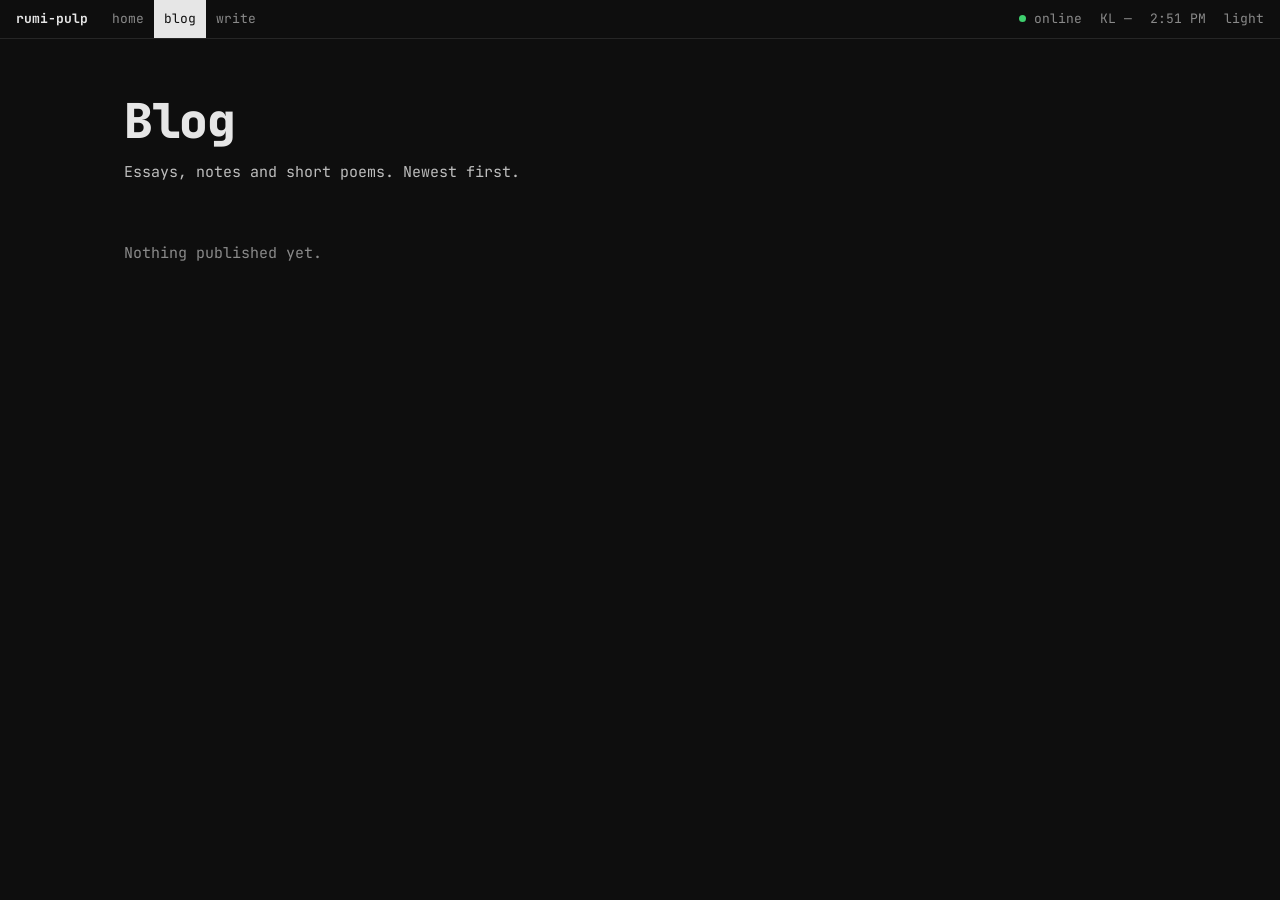
==== blog.html @ 33932978 "Redesign as a multi-page terminal-style blog with an owner-only editor Replaces the single-page bent" ====
<!doctype html>
<html lang="en" data-theme="dark">
<head>
<meta charset="utf-8" />
<meta name="viewport" content="width=device-width, initial-scale=1" />
<title>Blog — rumi-pulp</title>
<meta name="description" content="Essays, notes and short poems by Rumi, a creative writer based in Kuala Lumpur." />
<script>try{var t=localStorage.getItem("rp:theme");document.documentElement.setAttribute("data-theme",t==="light"?"light":"dark")}catch(e){}</script>
<link rel="preconnect" href="https://fonts.googleapis.com" />
<link rel="preconnect" href="https://fonts.gstatic.com" crossorigin />
<link href="https://fonts.googleapis.com/css2?family=JetBrains+Mono:ital,wght@0,400;0,500;0,700;0,800;1,400&display=swap" rel="stylesheet" />
<link rel="stylesheet" href="styles.css" />
</head>
<body data-page="blog">
  <header class="bar">
    <div class="bar-in">
      <div class="bar-l">
        <a class="brand" href="index.html">rumi-pulp</a>
        <nav class="nav" aria-label="Main">
          <a href="index.html" data-nav="home">home</a>
          <a href="blog.html" data-nav="blog">blog</a>
          <a href="write.html" data-nav="write" id="nav-write" hidden>write</a>
        </nav>
      </div>
      <div class="bar-r">
        <span class="bar-st"><span class="live-dot" aria-hidden="true"></span><span class="bar-w">online</span></span>
        <span id="bar-wx">KL …</span>
        <span id="bar-time">--:-- --</span>
        <button type="button" id="theme-btn" aria-label="Switch to light mode"></button>
      </div>
    </div>
  </header>

  <main>
    <section aria-labelledby="blog-h">
      <h1 class="page-h" id="blog-h">Blog</h1>
      <p class="page-sub">Essays, notes and short poems. Newest first.</p>
      <div class="tools" id="tools" hidden>
        <label class="search" for="search-in">
          <svg width="16" height="16" viewBox="0 0 24 24" fill="none" stroke="currentColor" stroke-width="2" stroke-linecap="round" aria-hidden="true"><circle cx="11" cy="11" r="7"/><path d="m20 20-3.5-3.5"/></svg>
          <input id="search-in" type="search" aria-label="Search posts" placeholder="Search posts" spellcheck="false" />
        </label>
        <div class="tags" id="tag-filter" role="group" aria-label="Filter by topic"></div>
      </div>
      <div class="list-wrap"><ul class="posts" id="listing"><li class="empty">Loading posts…</li></ul></div>
      <div class="count" id="listing-count" aria-live="polite"></div>
    </section>
  </main>

  <script src="site.js" defer></script>
  <script src="blog.js" defer></script>
</body>
</html>
---- styles.css ----
/* rumi-pulp — one stylesheet for every page */

:root {
  --bg: #0e0e0e;
  --ink: #e6e6e6;
  --soft: #bdbdbd;
  --dim: #8a8a8a;
  --faint: #474747;
  --rule: #262626;
  --hover: #1c1c1c;
  --live: #3ecf6e;
  --mono: "JetBrains Mono", ui-monospace, monospace;
  color-scheme: dark;
}
[data-theme="light"] {
  --bg: #f6f6f6;
  --ink: #1a1a1a;
  --soft: #444444;
  --dim: #666666;
  --faint: #b5b5b5;
  --rule: #dddddd;
  --hover: #ebebeb;
  --live: #1f9a4c;
  color-scheme: light;
}
* { box-sizing: border-box; }
[hidden] { display: none !important; }
html { background: var(--bg); }
body {
  margin: 0; background: var(--bg); color: var(--ink);
  font-family: var(--mono); font-size: 15px; line-height: 1.65;
  font-variant-ligatures: none; font-variant-numeric: tabular-nums;
  -webkit-font-smoothing: antialiased;
}
::selection { background: var(--ink); color: var(--bg); }
* { scrollbar-width: thin; scrollbar-color: var(--faint) transparent; }
::-webkit-scrollbar { width: 10px; height: 10px; }
::-webkit-scrollbar-thumb { background: var(--faint); }
a { color: var(--ink); text-decoration: underline; text-decoration-color: var(--faint); text-underline-offset: 4px; text-decoration-thickness: 1px; transition: text-decoration-color 0.15s; }
a:hover { text-decoration-color: var(--ink); }
:focus-visible { outline: 1px solid var(--ink); outline-offset: 3px; }
button { font: inherit; color: inherit; background: none; border: 0; padding: 0; cursor: pointer; }
button:disabled { cursor: default; opacity: 0.5; }
input, textarea { font: inherit; color: inherit; caret-color: var(--ink); caret-shape: block; }
.dim { color: var(--dim); }

.sr-only { position: absolute; width: 1px; height: 1px; margin: -1px; padding: 0; border: 0; overflow: hidden; clip: rect(0 0 0 0); clip-path: inset(50%); white-space: nowrap; }

/* ── status bar ── */
.bar {
  position: sticky; top: 0; z-index: 10; background: var(--bg);
  border-bottom: 1px solid var(--rule);
  font-size: 13px; line-height: 38px;
}
.bar-in { padding: 0 16px; min-height: 38px; display: flex; align-items: center; justify-content: space-between; gap: 0 16px; }
.bar-l { display: flex; align-items: center; min-width: 0; }
.brand { font-weight: 700; color: var(--ink); text-decoration: none; white-space: nowrap; margin-right: 14px; }
.nav { display: flex; }
.nav a { display: block; color: var(--dim); text-decoration: none; padding: 0 10px; }
.nav a:hover { color: var(--ink); }
.nav a[aria-current="page"], .nav a[aria-current="page"]:hover { background: var(--ink); color: var(--bg); }
.nav a:focus-visible, .brand:focus-visible { outline-offset: -3px; }
.bar-r { display: flex; align-items: center; gap: 0 18px; color: var(--dim); white-space: nowrap; }
.bar-r button { color: var(--dim); }
.bar-r button:hover { color: var(--ink); }
#theme-btn::after { content: "light"; }
[data-theme="light"] #theme-btn::after { content: "dark"; }
.bar-st .live-dot { margin-right: 8px; }

/* ── layout ── */
main { max-width: 1080px; margin: 0 auto; padding: 56px 24px 96px; }
h2.sec { font-size: 13px; font-weight: 500; color: var(--dim); margin: 0 0 16px; letter-spacing: 0.02em; }
h2.sec::before { content: "> "; color: var(--faint); }
.sec-block + .sec-block { margin-top: 56px; }

/* ── home ── */
.home { display: grid; grid-template-columns: minmax(0, 1.35fr) minmax(0, 1fr); gap: 0 56px; align-items: start; }
.home > * { container-type: inline-size; min-width: 0; }
.banner { margin: 0; font-family: var(--mono); font-weight: 700; line-height: 1.1; color: var(--ink); white-space: pre; font-size: 7px; font-size: min(18px, calc(100cqi / 36)); overflow: hidden; }
.tagline { font-size: 19px; line-height: 1.5; margin: 28px 0 0; color: var(--ink); }
.quote { margin: 28px 0 0; padding: 0; }
.quote q { font-style: italic; font-size: 17px; color: var(--soft); quotes: "\201C" "\201D"; }
.quote figcaption { color: var(--dim); font-size: 13px; margin-top: 6px; }
.quote + .sec-block { margin-top: 56px; }

/* now card */
.now { border: 1px solid var(--rule); padding: 20px 22px; }
.now-head { display: flex; justify-content: space-between; align-items: center; gap: 12px; }
.now-head h2.sec { margin: 0; }
.now-st { font-size: 13px; color: var(--dim); white-space: nowrap; }
.now-row { border-top: 1px solid var(--rule); margin-top: 16px; padding-top: 16px; }
.clock { line-height: 1; }
.clock-hm { font-size: clamp(36px, 4.5vw, 52px); font-weight: 800; letter-spacing: -0.03em; line-height: 1; font-variant-numeric: tabular-nums; }
.clock-sm { font-size: 15px; color: var(--dim); margin-left: 6px; }
.clock-sm + .clock-sm { margin-left: 8px; }
.clock-date { font-size: 13px; color: var(--dim); margin-top: 12px; line-height: 1.5; }
.wx { display: flex; align-items: center; gap: 20px; }
.wx-art { margin: 0; flex: none; min-width: 13ch; font-family: var(--mono); font-size: 12px; line-height: 1.15; color: var(--soft); white-space: pre; }
.wx-txt { min-width: 0; }
.wx-temp { font-size: 24px; font-weight: 700; line-height: 1.2; }
.wx-temp:empty { display: none; }
.wx-cond { font-size: 14px; color: var(--ink); line-height: 1.4; }
.wx-wind { font-size: 13px; color: var(--dim); line-height: 1.4; }
.music { display: flex; align-items: baseline; gap: 16px; }
.music > span { color: var(--dim); }
.music .text-btn { margin: 0; }

.posts { list-style: none; margin: 0; padding: 0; }
.posts li + li { border-top: 1px solid var(--rule); }
.posts a { display: block; padding: 18px 12px; margin: 0 -12px; text-decoration: none; transition: background 0.15s; }
.posts a:hover { background: var(--hover); }
.posts .t { font-size: 17px; font-weight: 700; line-height: 1.35; display: block; }
.posts .ex { color: var(--soft); display: block; margin-top: 4px; }
.posts .meta { color: var(--dim); font-size: 13px; display: block; margin-top: 6px; }
.posts li:first-child a { padding-top: 4px; }
.more { display: inline-block; margin-top: 16px; }

.about-short { margin: 0; max-width: 58ch; color: var(--ink); }
.about { max-width: 62ch; margin-top: 20px; }
.about p { margin: 0 0 14px; }
.about h3:first-child { margin-top: 0; }
.about h3 { font-size: 13px; font-weight: 500; color: var(--dim); margin: 32px 0 10px; }
.text-btn { color: var(--ink); text-decoration: underline; text-decoration-color: var(--faint); text-underline-offset: 4px; margin-top: 14px; }
.text-btn:hover { text-decoration-color: var(--ink); }

.kv { display: grid; grid-template-columns: 9ch minmax(0, 1fr); gap: 6px 16px; margin: 0; }
.kv dt { color: var(--dim); }
.kv dd { margin: 0; overflow-wrap: anywhere; }
.live-dot { display: inline-block; width: 7px; height: 7px; border-radius: 50%; background: var(--live); margin-right: 8px; vertical-align: 1px; }
.player { margin-top: 14px; border: 1px solid var(--rule); }
.player iframe { display: block; width: 100%; height: 152px; border: 0; }

.boot { transition: opacity 0.5s cubic-bezier(0.16, 1, 0.3, 1), transform 0.5s cubic-bezier(0.16, 1, 0.3, 1); }
.booting .boot:not(.on) { opacity: 0; transform: translateY(6px); }

/* ── blog list ── */
.page-h { font-size: clamp(32px, 5vw, 48px); font-weight: 800; letter-spacing: -0.03em; line-height: 1.1; margin: 0; }
.page-sub { color: var(--soft); margin: 12px 0 0; }
.tools { display: flex; flex-wrap: wrap; align-items: center; gap: 12px 24px; margin: 40px 0 8px; }
.search { flex: 1 1 280px; display: flex; align-items: center; gap: 10px; border: 1px solid var(--rule); padding: 8px 12px; }
.search:focus-within { border-color: var(--dim); }
.search svg { flex: none; color: var(--dim); }
.search input { flex: 1; min-width: 0; border: 0; outline: 0; background: transparent; padding: 0; }
.search input::placeholder { color: var(--dim); }
.tags { display: flex; flex-wrap: wrap; gap: 6px; }
.tags button { color: var(--dim); padding: 4px 10px; border: 1px solid var(--rule); }
.tags button:hover { color: var(--ink); border-color: var(--faint); }
.tags button[aria-pressed="true"] { color: var(--bg); background: var(--ink); border-color: var(--ink); }
.list-wrap { margin-top: 24px; }
.list-wrap .posts a { display: grid; grid-template-columns: 14ch minmax(0, 1fr); gap: 0 24px; align-items: baseline; }
.list-wrap .posts .date { color: var(--dim); font-size: 13px; }
.list-wrap .posts li:first-child a { padding-top: 18px; }
.empty { color: var(--dim); padding: 32px 0; }
.home .empty { padding: 4px 0 0; }
.count { color: var(--dim); font-size: 13px; margin-top: 16px; }

/* ── reader ── */
.back { color: var(--dim); text-decoration: none; font-size: 14px; }
.back:hover { color: var(--ink); }
.article { max-width: 66ch; margin: 0 auto; }
.article .meta { color: var(--dim); font-size: 13px; margin-top: 48px; }
.article h1 { font-size: clamp(32px, 5.4vw, 52px); line-height: 1.1; font-weight: 800; letter-spacing: -0.03em; margin: 12px 0 40px; text-wrap: balance; overflow-wrap: anywhere; }
.article .meta, .post-foot .pt { overflow-wrap: anywhere; }
.prose { font-size: 17px; line-height: 1.8; overflow-wrap: anywhere; }
.posts .t, .posts .ex, .pv h1, .page-h { overflow-wrap: anywhere; }
.prose p { margin: 0 0 1.3em; }
.prose h2 { font-size: 20px; font-weight: 700; margin: 2.2em 0 0.7em; }
.prose blockquote { margin: 1.8em 0; padding: 0 0 0 20px; border-left: 1px solid var(--faint); color: var(--soft); font-style: italic; }
.prose strong { font-weight: 700; }
.prose code { background: var(--hover); padding: 1px 5px; font-size: 0.92em; }
.post-foot { max-width: 66ch; margin: 64px auto 0; padding-top: 24px; border-top: 1px solid var(--rule); display: grid; grid-template-columns: 1fr 1fr; gap: 16px; }
.post-foot a { text-decoration: none; display: block; }
.post-foot a:hover .pt { text-decoration: underline; text-underline-offset: 4px; }
.post-foot .lbl { color: var(--dim); font-size: 13px; display: block; }
.post-foot .pt { font-weight: 700; }
.post-foot .next { text-align: right; grid-column: 2; }

/* ── editor ── */
.ed-head { display: flex; justify-content: space-between; align-items: baseline; gap: 16px; flex-wrap: wrap; margin-bottom: 24px; }
.ed-head h1 { font-size: 24px; font-weight: 800; letter-spacing: -0.02em; margin: 0; }
.ed-state { color: var(--dim); font-size: 13px; }
.ed-note { color: var(--dim); font-size: 13px; margin: -12px 0 24px; }
.gate { max-width: 62ch; }
.gate h1 { font-size: 24px; font-weight: 800; letter-spacing: -0.02em; margin: 0 0 12px; }
.gate p { margin: 0 0 12px; }
.ed { border: 1px solid var(--rule); }
.ed-body { display: grid; grid-template-columns: minmax(0, 1fr) minmax(0, 1fr); min-height: 560px; }
.ed-pane { padding: 28px; min-width: 0; display: flex; flex-direction: column; }
.ed-pane + .ed-pane { border-left: 1px solid var(--rule); background: color-mix(in srgb, var(--hover) 45%, transparent); }
.ttl { font-size: 28px; font-weight: 800; letter-spacing: -0.02em; line-height: 1.2; border: 0; outline: 0; background: transparent; padding: 0; width: 100%; }
.ttl::placeholder, .ed textarea::placeholder, .tag-in::placeholder { color: var(--dim); }
.tag-row { display: flex; gap: 10px; align-items: baseline; margin: 12px 0 0; font-size: 13px; }
.tag-row + .tag-row { margin-top: 8px; }
.tag-row:last-of-type { margin-bottom: 20px; padding-bottom: 16px; border-bottom: 1px solid var(--rule); }
.tag-row label { color: var(--dim); min-width: 8ch; }
.tag-in { flex: 1; min-width: 0; border: 0; outline: 0; background: transparent; padding: 0; }
.ed textarea { flex: 1; min-height: 360px; width: 100%; resize: none; border: 0; outline: 0; background: transparent; padding: 0; font-size: 16px; line-height: 1.8; }
.pv-label { color: var(--dim); font-size: 13px; margin-bottom: 16px; }
.pv h1 { font-size: 28px; line-height: 1.15; font-weight: 800; letter-spacing: -0.02em; margin: 0 0 24px; }
.pv .prose { font-size: 16px; }
.placeholder { color: var(--dim); }
.ed-foot { display: flex; justify-content: space-between; align-items: center; gap: 12px 24px; flex-wrap: wrap; border-top: 1px solid var(--rule); padding: 12px 16px; }
.ed-count { color: var(--dim); font-size: 13px; }
.ed-actions { display: flex; gap: 8px; flex-wrap: wrap; }
.btn { padding: 8px 14px; border: 1px solid var(--rule); color: var(--ink); }
.btn:hover:not(:disabled) { border-color: var(--faint); background: var(--hover); }
.btn.primary { background: var(--ink); color: var(--bg); border-color: var(--ink); font-weight: 700; }
.btn.primary:hover:not(:disabled) { opacity: 0.88; background: var(--ink); }
.btn .k { color: var(--dim); font-size: 12px; margin-left: 6px; }
.btn.primary .k { color: inherit; opacity: 0.6; }
.btn.preview-btn { display: none; }
.ed-msg { padding: 12px 16px; border-top: 1px solid var(--rule); font-size: 13px; }
.ed-msg:empty { display: none; }
.ed-msg .ok { color: var(--live); }
.ed-msg .btn { margin-top: 10px; }
.ed-msg a { margin-left: 4px; }
.drafts { margin-top: 56px; }
.draft-row { display: flex; align-items: baseline; gap: 16px; padding: 12px 0; border-top: 1px solid var(--rule); }
.draft-row .t { font-weight: 700; text-align: left; flex: 1; min-width: 0; overflow-wrap: anywhere; }
.draft-row .t:hover { text-decoration: underline; text-underline-offset: 4px; }
.draft-row .del { color: var(--dim); font-size: 13px; }
.draft-row .del:hover { color: var(--ink); }

@media (max-width: 899px) {
  .home { grid-template-columns: minmax(0, 1fr); gap: 56px 0; }
  .ed-body { grid-template-columns: minmax(0, 1fr); }
  .ed-pane + .ed-pane { border-left: 0; border-top: 1px solid var(--rule); }
  .ed[data-mode="edit"] .pv-pane, .ed[data-mode="preview"] .edit-pane { display: none; }
  .btn.preview-btn { display: inline-block; }
}
@media (max-width: 640px) {
  body { font-size: 14px; }
  .bar { font-size: 12px; line-height: 34px; }
  .bar-in { flex-wrap: wrap; }
  .bar-l, .bar-r { width: 100%; }
  .bar-r { justify-content: space-between; }
  .bar-w { display: none; }
  .bar-st .live-dot { margin-right: 0; }
  .ed-body { min-height: 0; }
  .ed textarea { min-height: 280px; }
  main { padding: 40px 16px 72px; }
  .tagline { font-size: 17px; }
  .list-wrap .posts a { grid-template-columns: minmax(0, 1fr); }
  .list-wrap .posts .date { order: 2; margin-top: 6px; }
  .prose { font-size: 16px; }
  .ed-pane { padding: 20px 16px; }
  .post-foot { grid-template-columns: 1fr; }
  .post-foot .next { grid-column: 1; text-align: left; }
}
@media (prefers-reduced-motion: reduce) {
  .boot { transition: none; }
}
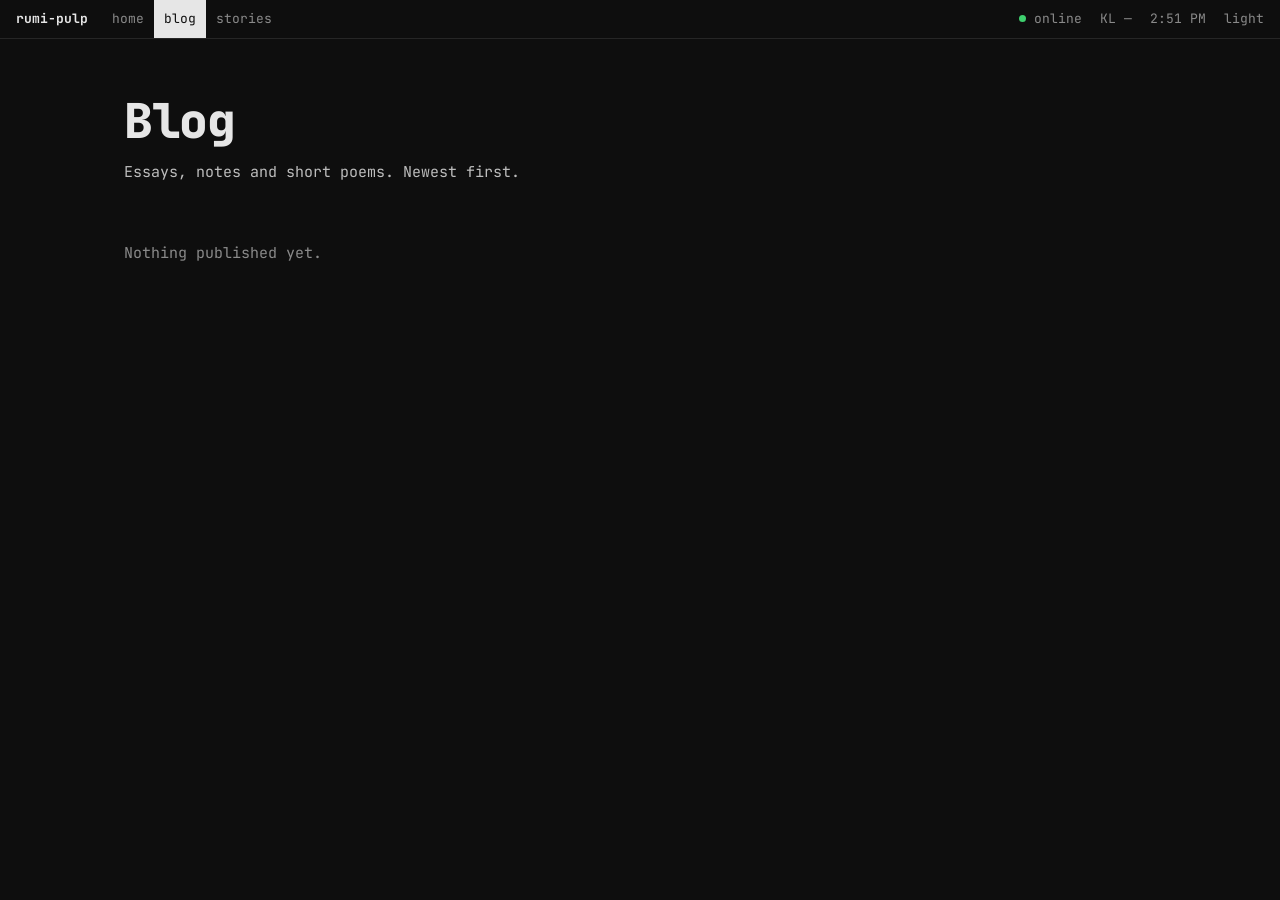
==== commit e3950226: "Add Medium-style writing: stories dashboard, editor, publish settings Gives Rumi a Medium-like workf" ====
--- a/blog.html
+++ b/blog.html
@@ -10,6 +10,7 @@
 <link rel="preconnect" href="https://fonts.gstatic.com" crossorigin />
 <link href="https://fonts.googleapis.com/css2?family=JetBrains+Mono:ital,wght@0,400;0,500;0,700;0,800;1,400&display=swap" rel="stylesheet" />
 <link rel="stylesheet" href="styles.css" />
+<link rel="alternate" type="application/rss+xml" title="rumi-pulp" href="feed.xml" />
 </head>
 <body data-page="blog">
   <header class="bar">
@@ -19,7 +20,7 @@
         <nav class="nav" aria-label="Main">
           <a href="index.html" data-nav="home">home</a>
           <a href="blog.html" data-nav="blog">blog</a>
-          <a href="write.html" data-nav="write" id="nav-write" hidden>write</a>
+          <a href="stories.html" data-nav="stories" id="nav-stories" hidden>stories</a>
         </nav>
       </div>
       <div class="bar-r">
--- a/styles.css
+++ b/styles.css
@@ -101,9 +101,6 @@
 .wx-temp:empty { display: none; }
 .wx-cond { font-size: 14px; color: var(--ink); line-height: 1.4; }
 .wx-wind { font-size: 13px; color: var(--dim); line-height: 1.4; }
-.music { display: flex; align-items: baseline; gap: 16px; }
-.music > span { color: var(--dim); }
-.music .text-btn { margin: 0; }
 
 .posts { list-style: none; margin: 0; padding: 0; }
 .posts li + li { border-top: 1px solid var(--rule); }
@@ -127,8 +124,6 @@
 .kv dt { color: var(--dim); }
 .kv dd { margin: 0; overflow-wrap: anywhere; }
 .live-dot { display: inline-block; width: 7px; height: 7px; border-radius: 50%; background: var(--live); margin-right: 8px; vertical-align: 1px; }
-.player { margin-top: 14px; border: 1px solid var(--rule); }
-.player iframe { display: block; width: 100%; height: 152px; border: 0; }
 
 .boot { transition: opacity 0.5s cubic-bezier(0.16, 1, 0.3, 1), transform 0.5s cubic-bezier(0.16, 1, 0.3, 1); }
 .booting .boot:not(.on) { opacity: 0; transform: translateY(6px); }
@@ -175,58 +170,9 @@
 .post-foot .pt { font-weight: 700; }
 .post-foot .next { text-align: right; grid-column: 2; }
 
-/* ── editor ── */
-.ed-head { display: flex; justify-content: space-between; align-items: baseline; gap: 16px; flex-wrap: wrap; margin-bottom: 24px; }
-.ed-head h1 { font-size: 24px; font-weight: 800; letter-spacing: -0.02em; margin: 0; }
-.ed-state { color: var(--dim); font-size: 13px; }
-.ed-note { color: var(--dim); font-size: 13px; margin: -12px 0 24px; }
-.gate { max-width: 62ch; }
-.gate h1 { font-size: 24px; font-weight: 800; letter-spacing: -0.02em; margin: 0 0 12px; }
-.gate p { margin: 0 0 12px; }
-.ed { border: 1px solid var(--rule); }
-.ed-body { display: grid; grid-template-columns: minmax(0, 1fr) minmax(0, 1fr); min-height: 560px; }
-.ed-pane { padding: 28px; min-width: 0; display: flex; flex-direction: column; }
-.ed-pane + .ed-pane { border-left: 1px solid var(--rule); background: color-mix(in srgb, var(--hover) 45%, transparent); }
-.ttl { font-size: 28px; font-weight: 800; letter-spacing: -0.02em; line-height: 1.2; border: 0; outline: 0; background: transparent; padding: 0; width: 100%; }
-.ttl::placeholder, .ed textarea::placeholder, .tag-in::placeholder { color: var(--dim); }
-.tag-row { display: flex; gap: 10px; align-items: baseline; margin: 12px 0 0; font-size: 13px; }
-.tag-row + .tag-row { margin-top: 8px; }
-.tag-row:last-of-type { margin-bottom: 20px; padding-bottom: 16px; border-bottom: 1px solid var(--rule); }
-.tag-row label { color: var(--dim); min-width: 8ch; }
-.tag-in { flex: 1; min-width: 0; border: 0; outline: 0; background: transparent; padding: 0; }
-.ed textarea { flex: 1; min-height: 360px; width: 100%; resize: none; border: 0; outline: 0; background: transparent; padding: 0; font-size: 16px; line-height: 1.8; }
-.pv-label { color: var(--dim); font-size: 13px; margin-bottom: 16px; }
-.pv h1 { font-size: 28px; line-height: 1.15; font-weight: 800; letter-spacing: -0.02em; margin: 0 0 24px; }
-.pv .prose { font-size: 16px; }
-.placeholder { color: var(--dim); }
-.ed-foot { display: flex; justify-content: space-between; align-items: center; gap: 12px 24px; flex-wrap: wrap; border-top: 1px solid var(--rule); padding: 12px 16px; }
-.ed-count { color: var(--dim); font-size: 13px; }
-.ed-actions { display: flex; gap: 8px; flex-wrap: wrap; }
-.btn { padding: 8px 14px; border: 1px solid var(--rule); color: var(--ink); }
-.btn:hover:not(:disabled) { border-color: var(--faint); background: var(--hover); }
-.btn.primary { background: var(--ink); color: var(--bg); border-color: var(--ink); font-weight: 700; }
-.btn.primary:hover:not(:disabled) { opacity: 0.88; background: var(--ink); }
-.btn .k { color: var(--dim); font-size: 12px; margin-left: 6px; }
-.btn.primary .k { color: inherit; opacity: 0.6; }
-.btn.preview-btn { display: none; }
-.ed-msg { padding: 12px 16px; border-top: 1px solid var(--rule); font-size: 13px; }
-.ed-msg:empty { display: none; }
-.ed-msg .ok { color: var(--live); }
-.ed-msg .btn { margin-top: 10px; }
-.ed-msg a { margin-left: 4px; }
-.drafts { margin-top: 56px; }
-.draft-row { display: flex; align-items: baseline; gap: 16px; padding: 12px 0; border-top: 1px solid var(--rule); }
-.draft-row .t { font-weight: 700; text-align: left; flex: 1; min-width: 0; overflow-wrap: anywhere; }
-.draft-row .t:hover { text-decoration: underline; text-underline-offset: 4px; }
-.draft-row .del { color: var(--dim); font-size: 13px; }
-.draft-row .del:hover { color: var(--ink); }
 
 @media (max-width: 899px) {
   .home { grid-template-columns: minmax(0, 1fr); gap: 56px 0; }
-  .ed-body { grid-template-columns: minmax(0, 1fr); }
-  .ed-pane + .ed-pane { border-left: 0; border-top: 1px solid var(--rule); }
-  .ed[data-mode="edit"] .pv-pane, .ed[data-mode="preview"] .edit-pane { display: none; }
-  .btn.preview-btn { display: inline-block; }
 }
 @media (max-width: 640px) {
   body { font-size: 14px; }
@@ -236,17 +182,253 @@
   .bar-r { justify-content: space-between; }
   .bar-w { display: none; }
   .bar-st .live-dot { margin-right: 0; }
-  .ed-body { min-height: 0; }
-  .ed textarea { min-height: 280px; }
   main { padding: 40px 16px 72px; }
   .tagline { font-size: 17px; }
   .list-wrap .posts a { grid-template-columns: minmax(0, 1fr); }
   .list-wrap .posts .date { order: 2; margin-top: 6px; }
   .prose { font-size: 16px; }
-  .ed-pane { padding: 20px 16px; }
   .post-foot { grid-template-columns: 1fr; }
   .post-foot .next { grid-column: 1; text-align: left; }
 }
 @media (prefers-reduced-motion: reduce) {
   .boot { transition: none; }
 }
+
+/* ── shared bits for the owner pages and the reader ── */
+main { overflow-x: clip; }
+.gate { max-width: 62ch; }
+.gate h1 { font-size: 24px; font-weight: 800; letter-spacing: -0.02em; margin: 0 0 12px; }
+.gate p { margin: 0 0 12px; }
+.btn { padding: 8px 14px; border: 1px solid var(--rule); color: var(--ink); }
+.btn:hover:not(:disabled) { border-color: var(--faint); background: var(--hover); }
+.btn.primary { background: var(--ink); color: var(--bg); border-color: var(--ink); font-weight: 700; }
+.btn.primary:hover:not(:disabled) { opacity: 0.88; background: var(--ink); }
+.btn.small { padding: 4px 10px; font-size: 13px; }
+.btn.small[aria-pressed="true"] { background: var(--ink); color: var(--bg); border-color: var(--ink); }
+.btn.small[aria-expanded="true"] { border-color: var(--ink); }
+.btn[disabled] { opacity: 0.5; cursor: not-allowed; }
+.msg { color: var(--dim); font-size: 13px; min-height: 1.65em; margin: 12px 0 0; }
+.msg:empty { min-height: 0; }
+.msg .ok { color: var(--soft); }
+.msg .btn { margin-top: 10px; display: inline-block; }
+.msg a { margin-left: 4px; }
+.view-h { display: flex; justify-content: space-between; align-items: baseline; gap: 12px 24px; flex-wrap: wrap; }
+.view-h h1 { margin: 0; }
+.field { width: 100%; border: 1px solid var(--rule); background: transparent; padding: 8px 12px; outline: 0; min-width: 0; }
+.field:focus { border-color: var(--dim); }
+.field::placeholder { color: var(--dim); }
+
+/* ── stories ── */
+.stats { display: grid; grid-template-columns: repeat(4, minmax(0, 1fr)); gap: 1px; background: var(--rule); border: 1px solid var(--rule); margin-top: 32px; }
+.stat { background: var(--bg); padding: 16px 18px; min-width: 0; }
+.stat .k { color: var(--dim); font-size: 13px; }
+.stat .v { font-size: 28px; font-weight: 800; letter-spacing: -0.02em; line-height: 1.2; margin-top: 4px; }
+.stat .v.sm { font-size: 15px; font-weight: 700; letter-spacing: 0; line-height: 1.5; padding: 6px 0; overflow-wrap: anywhere; }
+.st-tabs { display: flex; flex-wrap: wrap; gap: 6px; margin: 40px 0 8px; }
+.st-tabs button { color: var(--dim); padding: 4px 10px; border: 1px solid var(--rule); }
+.st-tabs button:hover { color: var(--ink); border-color: var(--faint); }
+.st-tabs button[aria-selected="true"] { color: var(--bg); background: var(--ink); border-color: var(--ink); }
+.st-list { list-style: none; margin: 0; padding: 0; }
+.st-row { display: flex; gap: 16px; align-items: flex-start; padding: 18px 0; border-top: 1px solid var(--rule); }
+.st-main { flex: 1; min-width: 0; }
+.st-main .t { font-size: 17px; font-weight: 700; line-height: 1.35; text-align: left; overflow-wrap: anywhere; }
+.st-main .t:hover { text-decoration: underline; text-underline-offset: 4px; }
+.st-main .sub { color: var(--soft); margin-top: 2px; overflow-wrap: anywhere; }
+.st-main .meta { color: var(--dim); font-size: 13px; margin-top: 6px; overflow-wrap: anywhere; }
+.st-main .live { font-size: 13px; margin-top: 6px; }
+.st-act { position: relative; flex: none; }
+.menu { position: absolute; right: 0; top: calc(100% + 4px); z-index: 6; min-width: 190px; background: var(--bg); border: 1px solid var(--faint); padding: 4px 0; }
+.menu a, .menu button { display: block; width: 100%; text-align: left; padding: 6px 14px; color: var(--ink); text-decoration: none; }
+.menu a:hover, .menu a:focus-visible, .menu button:hover, .menu button:focus-visible { background: var(--hover); }
+.menu .danger { color: var(--dim); }
+.st-empty { color: var(--dim); padding: 32px 0; border-top: 1px solid var(--rule); }
+.st-when { margin-top: 10px; display: flex; flex-wrap: wrap; gap: 8px; align-items: center; }
+.st-when .field { width: auto; flex: 1 1 130px; max-width: 200px; color-scheme: inherit; }
+.st-list[inert] { opacity: 0.6; }
+
+/* ── editor ── */
+.wr-col { position: relative; max-width: 66ch; margin: 0 auto; }
+.wr-top { display: flex; justify-content: space-between; align-items: center; gap: 10px 20px; flex-wrap: wrap; margin: 0 0 12px; font-size: 13px; color: var(--dim); }
+.wr-tools, .wr-meta { display: flex; align-items: center; gap: 8px 10px; flex-wrap: wrap; }
+.wr-meta { gap: 8px 16px; }
+.wr-status { display: flex; flex-wrap: wrap; align-items: center; gap: 4px 16px; margin: 0 0 28px; font-size: 13px; color: var(--dim); }
+.goal-form { display: inline-flex; align-items: center; gap: 6px; }
+.goal-form .field { width: 9ch; padding: 4px 8px; }
+.wr-panel { border: 1px solid var(--rule); padding: 16px 18px; margin: 0 0 28px; }
+.panel-top { display: flex; justify-content: space-between; align-items: baseline; gap: 12px; margin-bottom: 12px; }
+.panel-top h2.sec { margin: 0; }
+.hist { list-style: none; margin: 14px 0 0; padding: 0; font-size: 13px; }
+.hist li { display: flex; justify-content: space-between; align-items: baseline; gap: 12px; padding: 8px 0; border-top: 1px solid var(--rule); }
+.wr-title, .wr-sub { display: block; width: 100%; border: 0; outline: 0; background: transparent; padding: 0; resize: none; overflow: hidden; overflow-wrap: anywhere; }
+.wr-title { font-size: clamp(32px, 5.4vw, 52px); line-height: 1.1; font-weight: 800; letter-spacing: -0.03em; }
+.wr-sub { font-size: clamp(18px, 2.6vw, 22px); line-height: 1.5; color: var(--soft); margin-top: 16px; }
+.wr-title::placeholder, .wr-sub::placeholder { color: var(--dim); }
+.wr-wrap { position: relative; margin-top: 40px; }
+.wr-body { min-height: 360px; outline: 0; caret-color: var(--ink); }
+.wr-body p[data-placeholder]:has(> br:only-child)::before, .wr-body p[data-placeholder]:empty::before { content: attr(data-placeholder); position: absolute; color: var(--dim); pointer-events: none; white-space: nowrap; }
+:root { --pill: #1f1f1f; --pill-fg: #ececec; --pill-on: #ffffff; --pill-on-bg: rgba(255, 255, 255, 0.16); --pill-edge: var(--faint); }
+[data-theme="light"] { --pill: #191919; --pill-fg: #ffffff; --pill-on: #ffffff; --pill-on-bg: rgba(255, 255, 255, 0.2); --pill-edge: #191919; }
+.wr-plus { position: absolute; left: -46px; top: 0; width: 32px; height: 32px; padding: 0; border: 1px solid var(--dim); border-radius: 50%; color: var(--dim); display: flex; align-items: center; justify-content: center; z-index: 5; background: var(--bg); }
+.wr-plus.idle { opacity: 0.5; }
+.wr-plus:hover, .wr-plus:focus-visible, .wr-plus[aria-expanded="true"] { opacity: 1; color: var(--ink); border-color: var(--ink); }
+.wr-plus svg { display: block; transition: transform 150ms ease; }
+.wr-plus[aria-expanded="true"] svg { transform: rotate(45deg); }
+.wr-ins { position: absolute; left: -4px; top: 0; display: flex; flex-wrap: wrap; gap: 10px; z-index: 5; visibility: hidden; }
+.wr-ins.open { visibility: visible; }
+.wr-ins button { width: 32px; height: 32px; padding: 0; border: 1px solid var(--ink); border-radius: 50%; color: var(--ink); background: var(--bg); display: flex; align-items: center; justify-content: center;
+  opacity: 0; transform: translateX(-10px); transition: opacity 150ms ease, transform 150ms ease; transition-delay: 0ms; }
+.wr-ins.open button { opacity: 1; transform: none; transition-delay: calc(var(--i, 0) * 30ms); }
+.wr-ins button svg { display: block; }
+.wr-ins.open ~ .wr-body p[data-placeholder]::before { content: none !important; }
+.wr-ins button:hover { background: var(--hover); }
+.wr-plus:focus-visible, .wr-ins button:focus-visible { outline: none; }
+.wr-ins button:focus-visible { background: var(--ink); color: var(--bg); }
+.wr-photos { position: absolute; left: 0; z-index: 6; width: min(100%, 420px); background: var(--bg); border: 1px solid var(--faint); padding: 12px; font-size: 13px; }
+.wr-photos .ph-note { color: var(--dim); font-size: 12px; margin: 8px 0; }
+.wr-photos p { margin: 0 0 10px; }
+.wr-photos .ph-row { display: flex; gap: 6px; }
+.wr-photos .ph-row .field { flex: 1; }
+.ph-grid { display: grid; grid-template-columns: repeat(3, minmax(0, 1fr)); gap: 8px; }
+.ph-tile { position: relative; aspect-ratio: 4 / 3; background: var(--hover); border: 1px solid var(--rule); overflow: hidden; padding: 0; }
+.ph-tile:hover, .ph-tile:focus-visible { border-color: var(--ink); }
+.ph-tile img { display: block; width: 100%; height: 100%; object-fit: cover; }
+.sel-bar { position: fixed; z-index: 20; max-width: calc(100vw - 16px); }
+.sb-in { display: flex; align-items: center; height: 44px; padding: 0 4px; background: var(--pill); border: 1px solid var(--pill-edge); border-radius: 6px; }
+.sel-bar button { width: 40px; height: 34px; display: flex; align-items: center; justify-content: center; color: var(--pill-fg); opacity: 0.85; border-radius: 4px; }
+.sel-bar button:hover { opacity: 1; }
+.sel-bar button[aria-pressed="true"] { color: var(--pill-on); background: var(--pill-on-bg); opacity: 1; }
+.sel-bar button:focus-visible { outline: 1px solid var(--pill-fg); outline-offset: -4px; border-radius: 4px; }
+.sb-div { width: 1px; height: 22px; margin: 0 3px; background: var(--pill-fg); opacity: 0.3; flex: none; }
+.sel-bar .serif { font-family: Georgia, "Times New Roman", serif; line-height: 1; }
+.sel-bar .serif.b { font-weight: 700; font-size: 20px; }
+.sel-bar .serif.i { font-style: italic; font-weight: 400; font-size: 21px; }
+.sel-bar .serif.t { font-weight: 700; }
+.sel-bar .serif.big { font-size: 22px; }
+.sel-bar .serif.small { font-size: 15px; }
+.sb-caret { position: absolute; left: var(--caret-x, 50%); bottom: -5px; width: 12px; height: 12px; background: var(--pill); transform: translateX(-50%) rotate(45deg); border-radius: 2px; border-right: 1px solid var(--pill-edge); border-bottom: 1px solid var(--pill-edge); }
+.sel-bar.below .sb-caret { bottom: auto; top: -5px; border: 0; border-left: 1px solid var(--pill-edge); border-top: 1px solid var(--pill-edge); }
+.mk-note { text-decoration: underline dotted; text-decoration-color: var(--dim); text-decoration-thickness: 1px; text-underline-offset: 5px; }
+.note-marks { position: absolute; left: 0; top: 0; width: 100%; height: 0; pointer-events: none; }
+.mk-mark { position: absolute; width: 18px; height: 18px; border: 1px solid var(--dim); border-radius: 50%; background: var(--bg); color: var(--dim); font-size: 11px; line-height: 1; display: flex; align-items: center; justify-content: center; pointer-events: auto; }
+.mk-mark:hover { color: var(--ink); border-color: var(--ink); }
+.note-pop { position: fixed; z-index: 25; width: min(320px, calc(100vw - 16px)); background: var(--bg); border: 1px solid var(--faint); padding: 12px; font-size: 13px; }
+.note-pop textarea { display: block; width: 100%; min-height: 84px; resize: vertical; border: 1px solid var(--rule); background: transparent; padding: 8px 10px; outline: 0; }
+.note-pop textarea:focus { border-color: var(--dim); }
+.note-pop textarea::placeholder { color: var(--dim); }
+.note-pop .np-row { display: flex; flex-wrap: wrap; gap: 6px; margin-top: 10px; align-items: center; }
+.note-pop .np-err { color: var(--dim); margin-top: 8px; min-height: 0; }
+.note-pop .sp { flex: 1; }
+.img-bar { position: fixed; z-index: 20; width: min(420px, calc(100vw - 16px)); background: var(--bg); border: 1px solid var(--faint); padding: 10px 12px; font-size: 13px; }
+.img-bar .ib-row { display: flex; flex-wrap: wrap; gap: 6px; align-items: center; }
+.img-bar .ib-row + .ib-row { margin-top: 10px; }
+.img-bar button { padding: 3px 10px; border: 1px solid var(--faint); }
+.img-bar button:hover { border-color: var(--ink); }
+.img-bar button[aria-pressed="true"] { background: var(--ink); color: var(--bg); border-color: var(--ink); }
+.img-bar label { display: block; width: 100%; color: var(--dim); }
+.mk-exit { display: none; }
+body.mk-focus .mk-exit { display: block; position: fixed; top: 12px; right: 12px; z-index: 30; background: var(--bg); }
+body.mk-focus .bar, body.mk-focus .wr-top, body.mk-focus .wr-status, body.mk-focus .wr-panel { display: none !important; }
+
+/* blocks shared by the editor and the reader */
+.mk-stars { text-align: center; color: var(--dim); letter-spacing: 0.6em; margin: 2em 0; user-select: none; }
+.mk-fig { margin: 1.8em 0; }
+.mk-fig img { display: block; width: 100%; height: auto; border: 1px solid var(--rule); background: var(--hover); }
+.mk-fig.sel img { outline: 1px solid var(--ink); outline-offset: 3px; }
+.mk-fig:focus-visible { outline: 1px solid var(--ink); outline-offset: 4px; }
+.mk-fig.wide, .mk-fig.full { position: relative; left: 50%; transform: translateX(-50%); }
+.mk-fig.wide { width: min(calc(100vw - 48px), calc(66ch + 160px)); }
+.mk-fig.full { width: min(calc(100vw - 48px), 1032px); }
+.mk-fig figcaption { color: var(--dim); font-size: 13px; margin-top: 8px; text-align: center; line-height: 1.5; }
+.mk-fig figcaption:empty { display: none; }
+.wr-body .mk-fig figcaption:empty { display: block; min-height: 1.5em; }
+.wr-body .mk-fig figcaption:empty::before { content: attr(data-placeholder); color: var(--dim); opacity: 0.7; }
+.mk-fig figcaption { outline: 0; }
+.prose h3 { font-size: 17px; font-weight: 700; margin: 1.8em 0 0.6em; color: var(--soft); }
+.prose ul, .prose ol { margin: 0 0 1.3em; padding-left: 1.5em; }
+.prose li { margin: 0.25em 0; }
+.prose a { text-decoration-color: var(--dim); }
+.mk-embed { margin: 1.8em 0; border: 1px solid var(--rule); }
+.mk-embed .screen { aspect-ratio: 16 / 9; background: var(--hover); display: flex; align-items: center; justify-content: center; }
+.mk-embed .tri { width: 0; height: 0; border-style: solid; border-width: 14px 0 14px 24px; border-color: transparent transparent transparent var(--dim); }
+.mk-embed .cap { padding: 10px 14px; font-size: 13px; color: var(--dim); border-top: 1px solid var(--rule); line-height: 1.5; }
+.mk-embed .cap.solo { border-top: 0; }
+.mk-embed .cap b { color: var(--ink); display: block; }
+.mk-embed .cap div { overflow-wrap: anywhere; }
+.mk-video { position: relative; aspect-ratio: 16 / 9; margin: 1.8em 0; background: var(--hover); border: 1px solid var(--rule); }
+.mk-video iframe { position: absolute; inset: 0; width: 100%; height: 100%; border: 0; }
+pre.mk-code { margin: 1.6em 0; padding: 14px 16px; background: var(--hover); font-family: var(--mono); font-size: 14px; line-height: 1.6; white-space: pre-wrap; overflow-wrap: anywhere; border: 1px solid var(--rule); }
+pre.mk-code:empty::before { content: attr(data-placeholder); color: var(--dim); }
+
+/* ── publish screen ── */
+.pub { display: grid; grid-template-columns: minmax(0, 1fr) minmax(0, 1fr); gap: 0 56px; align-items: start; margin-top: 32px; }
+.pub h2.sec { margin-bottom: 20px; }
+.pub .block + .block { margin-top: 28px; }
+.pub label.lbl, .pub legend { display: block; color: var(--dim); font-size: 13px; margin-bottom: 6px; padding: 0; }
+.pub fieldset { border: 0; margin: 0; padding: 0; min-width: 0; }
+.hint { color: var(--dim); font-size: 13px; margin: 6px 0 0; display: flex; justify-content: space-between; gap: 12px; }
+.pick-grid { display: grid; grid-template-columns: repeat(3, minmax(0, 1fr)); gap: 8px; }
+.pick-tile { aspect-ratio: 16 / 9; border: 1px solid var(--rule); background: var(--hover); overflow: hidden; padding: 0; color: var(--dim); font-size: 13px; display: flex; align-items: center; justify-content: center; }
+.pick-tile:hover { border-color: var(--faint); }
+.pick-tile[aria-pressed="true"] { border-color: var(--ink); outline: 1px solid var(--ink); outline-offset: 2px; }
+.pick-tile img { display: block; width: 100%; height: 100%; object-fit: cover; }
+.card { border: 1px solid var(--rule); margin-top: 28px; }
+.card .im { aspect-ratio: 16 / 9; background: var(--hover); border-bottom: 1px solid var(--rule); background-size: cover; background-position: center; }
+.card .tx { padding: 12px 14px; }
+.card .d { color: var(--dim); font-size: 12px; }
+.card .ct { font-weight: 700; margin-top: 4px; overflow-wrap: anywhere; line-height: 1.4; }
+.card .cs { color: var(--soft); font-size: 13px; margin-top: 4px; overflow-wrap: anywhere; }
+.chips { display: flex; flex-wrap: wrap; gap: 6px; margin-bottom: 8px; }
+.chips button { padding: 2px 10px; border: 1px solid var(--faint); max-width: 100%; overflow-wrap: anywhere; text-align: left; }
+.chips button:hover { border-color: var(--ink); }
+.opt { display: flex; gap: 10px; align-items: flex-start; padding: 6px 0; cursor: pointer; }
+.opt input { margin: 5px 0 0; accent-color: var(--ink); flex: none; }
+.opt .d { color: var(--dim); font-size: 13px; display: block; }
+.when { display: flex; flex-wrap: wrap; gap: 10px; margin-top: 8px; align-items: center; }
+.when .field { width: auto; flex: 1 1 140px; color-scheme: inherit; }
+details.adv summary { cursor: pointer; color: var(--dim); }
+details.adv summary:hover { color: var(--ink); }
+details.adv .inner { margin-top: 14px; }
+.pub-actions { display: flex; flex-wrap: wrap; gap: 8px; margin-top: 32px; }
+.result { border: 1px solid var(--rule); padding: 14px 16px; margin-top: 20px; font-size: 13px; }
+.result p { margin: 0 0 8px; color: var(--soft); }
+.result ul { margin: 0; padding-left: 18px; color: var(--soft); }
+.result li { margin: 4px 0; overflow-wrap: anywhere; }
+
+/* ── reader extras ── */
+.bar { position: sticky; }
+.read-progress { position: absolute; left: 0; right: 0; bottom: -1px; height: 2px; background: transparent; pointer-events: none; }
+.read-progress i { display: block; height: 100%; width: 100%; background: var(--ink); transform-origin: 0 50%; transform: scaleX(0); }
+.article .sub { font-size: clamp(18px, 2.6vw, 22px); line-height: 1.5; color: var(--soft); margin: -16px 0 40px; overflow-wrap: anywhere; }
+.article .sub:empty { display: none; }
+.mk-drop::first-letter { float: left; font-size: 5.1em; line-height: 0.78; font-weight: 800; margin: 0.05em 0.12em 0 0; }
+.notice { border: 1px solid var(--rule); color: var(--soft); padding: 10px 14px; font-size: 13px; margin: 24px 0 0; }
+.after { max-width: 66ch; margin: 56px auto 0; }
+.after > * + * { margin-top: 56px; }
+.share { display: flex; flex-wrap: wrap; gap: 8px 16px; align-items: center; padding-top: 24px; border-top: 1px solid var(--rule); }
+.share .msg { margin: 0; min-height: 0; }
+.author { border: 1px solid var(--rule); padding: 20px 22px; }
+.author .who { font-weight: 700; font-size: 17px; }
+.author p { margin: 4px 0 12px; color: var(--soft); }
+.author .links { display: flex; flex-wrap: wrap; gap: 4px 20px; font-size: 14px; }
+
+@media (max-width: 899px) {
+  .wr-plus { left: 0; }
+  .wr-ins { left: 42px; right: 0; }
+  .wr-body p.has-plus { padding-left: 42px; }
+  .wr-col, .after { max-width: none; }
+}
+@media (max-width: 760px) {
+  .pub { grid-template-columns: minmax(0, 1fr); gap: 40px 0; }
+}
+@media (max-width: 640px) {
+  .stats { grid-template-columns: repeat(2, minmax(0, 1fr)); }
+  .st-row { flex-wrap: wrap; }
+  .pick-grid { grid-template-columns: repeat(2, minmax(0, 1fr)); }
+  .mk-fig.wide, .mk-fig.full { left: 0; transform: none; width: auto; }
+}
+@media (prefers-reduced-motion: reduce) {
+  .wr-plus svg, .wr-ins button { transition: none !important; }
+}
+h1[tabindex="-1"]:focus { outline: none; }
+.wr-body blockquote + blockquote { margin-top: -1.2em; }
+.st-when .meta { flex-basis: 100%; margin-top: 0; }
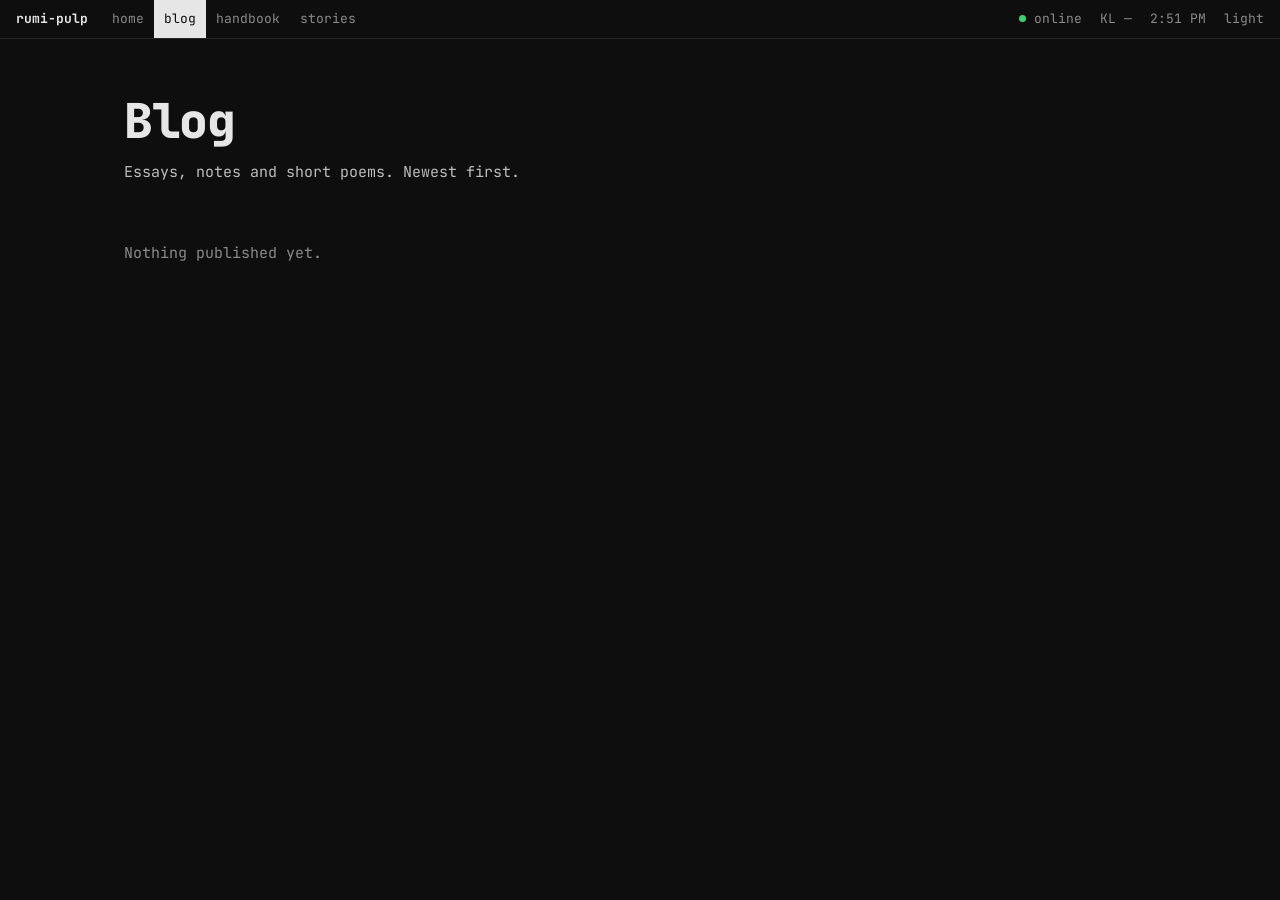
==== commit f963be3c: "Redesign the editor and add a beginner-friendly handbook Editor: while writing, the site bar gives w" ====
--- a/blog.html
+++ b/blog.html
@@ -20,6 +20,7 @@
         <nav class="nav" aria-label="Main">
           <a href="index.html" data-nav="home">home</a>
           <a href="blog.html" data-nav="blog">blog</a>
+          <a href="handbook.html" data-nav="handbook">handbook</a>
           <a href="stories.html" data-nav="stories" id="nav-stories" hidden>stories</a>
         </nav>
       </div>
@@ -48,7 +49,7 @@
     </section>
   </main>
 
-  <script src="site.js" defer></script>
-  <script src="blog.js" defer></script>
+  <script src="site.js?v=3" defer></script>
+  <script src="blog.js?v=3" defer></script>
 </body>
 </html>
--- a/styles.css
+++ b/styles.css
@@ -247,25 +247,85 @@
 .st-list[inert] { opacity: 0.6; }
 
 /* ── editor ── */
-.wr-col { position: relative; max-width: 66ch; margin: 0 auto; }
-.wr-top { display: flex; justify-content: space-between; align-items: center; gap: 10px 20px; flex-wrap: wrap; margin: 0 0 12px; font-size: 13px; color: var(--dim); }
-.wr-tools, .wr-meta { display: flex; align-items: center; gap: 8px 10px; flex-wrap: wrap; }
-.wr-meta { gap: 8px 16px; }
-.wr-status { display: flex; flex-wrap: wrap; align-items: center; gap: 4px 16px; margin: 0 0 28px; font-size: 13px; color: var(--dim); }
-.goal-form { display: inline-flex; align-items: center; gap: 6px; }
-.goal-form .field { width: 9ch; padding: 4px 8px; }
-.wr-panel { border: 1px solid var(--rule); padding: 16px 18px; margin: 0 0 28px; }
-.panel-top { display: flex; justify-content: space-between; align-items: baseline; gap: 12px; margin-bottom: 12px; }
-.panel-top h2.sec { margin: 0; }
-.hist { list-style: none; margin: 14px 0 0; padding: 0; font-size: 13px; }
-.hist li { display: flex; justify-content: space-between; align-items: baseline; gap: 12px; padding: 8px 0; border-top: 1px solid var(--rule); }
+body.editing .bar { display: none; }
+body.editing main { max-width: none; margin: 0; padding: 0; }
+html:has(body.editing) { scroll-padding: 100px 0 56px; }
+.ed-head { position: sticky; top: 0; z-index: 10; background: var(--bg); }
+@media (prefers-reduced-motion: no-preference) {
+  .bars > * { transition: opacity 0.4s ease; }
+}
+body:is(.calm, .focus-mode) .bars > * { opacity: 0.3; }
+body:is(.calm, .focus-mode) .bars:is(:hover, :focus-within) > * { opacity: 1; }
+
+/* top bar */
+.ed-top { height: 44px; border-bottom: 1px solid var(--rule); display: flex; align-items: center; gap: 0 16px; padding: 0 16px; font-size: 13px; }
+.ed-top a { color: var(--dim); text-decoration: none; white-space: nowrap; }
+.ed-top a:hover { color: var(--ink); }
+.ed-left { flex: none; }
+.ed-mid { flex: 1; min-width: 0; display: flex; align-items: baseline; gap: 0 12px; color: var(--dim); }
+.ed-name { min-width: 0; overflow: hidden; text-overflow: ellipsis; white-space: nowrap; }
+.ed-save { flex: none; max-width: 60%; font-size: 12px; white-space: nowrap; overflow: hidden; text-overflow: ellipsis; }
+.ed-right { display: flex; align-items: center; gap: 0 4px; flex: none; }
+.ed-top .ed-tb, .ed-top #theme-btn { height: 44px; padding: 0 8px; color: var(--dim); font-size: 13px; white-space: nowrap; }
+.ed-top .ed-tb:hover, .ed-top .ed-tb[aria-expanded="true"], .ed-top #theme-btn:hover { color: var(--ink); }
+.ed-top .btn.primary { margin-left: 8px; padding: 4px 14px; font-size: 13px; }
+
+/* formatting toolbar */
+.ed-tools { height: 40px; border-bottom: 1px solid var(--rule); overflow-x: auto; overflow-y: hidden; display: flex; scrollbar-width: none; }
+.ed-tools::-webkit-scrollbar { display: none; }
+.ed-tools-in { display: flex; align-items: center; gap: 0 2px; margin: 0 auto; padding: 0 16px; flex: none; white-space: nowrap; font-size: 13px; }
+.ed-tools button { height: 28px; min-width: 32px; padding: 0 8px; color: var(--dim); border: 1px solid transparent; }
+.ed-tools button:hover { color: var(--ink); border-color: var(--rule); background: var(--hover); }
+.ed-tools button[aria-pressed="true"] { background: var(--ink); color: var(--bg); border-color: var(--ink); }
+.ed-tools button:focus-visible { outline-offset: -2px; }
+.ed-tools .g-b { font-weight: 800; }
+.ed-tools .g-i { font-style: italic; }
+.ed-tools .sep { width: 1px; height: 18px; background: var(--rule); margin: 0 8px; flex: none; }
+
+/* outline and page */
+.ed-work { display: flex; align-items: flex-start; }
+.ed-outline { flex: none; position: sticky; top: 84px; width: 260px; height: calc(100vh - 114px); height: calc(100dvh - 114px); border-right: 1px solid var(--rule); overflow-y: auto; padding: 24px 20px; }
+.ed-outline h2 { margin: 0 0 14px; font-size: 13px; font-weight: 500; color: var(--dim); letter-spacing: 0.02em; }
+.ed-ol-list { list-style: none; margin: 0; padding: 0; }
+.ed-ol-i { display: block; width: 100%; text-align: left; padding: 4px 0; font-size: 13px; line-height: 1.5; color: var(--soft); overflow: hidden; text-overflow: ellipsis; white-space: nowrap; }
+.ed-ol-i:hover { color: var(--ink); text-decoration: underline; text-decoration-color: var(--faint); text-underline-offset: 4px; }
+.ed-ol-i.h2 { font-weight: 700; color: var(--ink); }
+.ed-ol-i.h3 { padding-left: 16px; color: var(--dim); }
+.ed-ol-empty { margin: 0; color: var(--dim); font-size: 13px; line-height: 1.6; }
+body.focus-mode .ed-outline { display: none; }
+.ed-main { flex: 1; min-width: 0; }
+.wr-col { position: relative; max-width: 680px; margin: 0 auto; padding: 64px 24px 30vh; }
 .wr-title, .wr-sub { display: block; width: 100%; border: 0; outline: 0; background: transparent; padding: 0; resize: none; overflow: hidden; overflow-wrap: anywhere; }
-.wr-title { font-size: clamp(32px, 5.4vw, 52px); line-height: 1.1; font-weight: 800; letter-spacing: -0.03em; }
-.wr-sub { font-size: clamp(18px, 2.6vw, 22px); line-height: 1.5; color: var(--soft); margin-top: 16px; }
+.wr-title { font-size: 34px; line-height: 1.2; font-weight: 800; letter-spacing: -0.03em; color: var(--ink); }
+.wr-sub { font-size: 19px; line-height: 1.5; color: var(--dim); margin-top: 12px; }
 .wr-title::placeholder, .wr-sub::placeholder { color: var(--dim); }
 .wr-wrap { position: relative; margin-top: 40px; }
-.wr-body { min-height: 360px; outline: 0; caret-color: var(--ink); }
+.wr-body.prose { min-height: 40vh; outline: 0; caret-color: var(--ink); font-size: 18px; line-height: 1.85; color: var(--soft); }
+.wr-body.prose p { margin: 0 0 1.1em; }
+.wr-body.prose b, .wr-body.prose strong { color: var(--ink); font-weight: 700; }
+.wr-body.prose a { color: var(--ink); }
+.wr-body.prose h2 { font-size: 24px; line-height: 1.35; color: var(--ink); margin: 1.8em 0 0.6em; scroll-margin-top: 100px; }
+.wr-body.prose h3 { font-size: 19px; line-height: 1.4; color: var(--ink); margin: 1.5em 0 0.5em; scroll-margin-top: 100px; }
+.wr-body.prose blockquote { margin: 1.6em 0; }
 .wr-body p[data-placeholder]:has(> br:only-child)::before, .wr-body p[data-placeholder]:empty::before { content: attr(data-placeholder); position: absolute; color: var(--dim); pointer-events: none; white-space: nowrap; }
+
+/* status strip and messages */
+.ed-status { position: fixed; left: 0; right: 0; bottom: 0; z-index: 10; height: 30px; border-top: 1px solid var(--rule); background: var(--bg); display: flex; align-items: center; gap: 0 20px; padding: 0 16px; font-size: 12px; line-height: 29px; color: var(--dim); }
+.ed-st-l { flex: none; white-space: nowrap; }
+.ed-st-m { flex: 1; min-width: 0; overflow: hidden; text-overflow: ellipsis; white-space: nowrap; text-align: center; }
+.ed-st-r { flex: none; display: flex; align-items: center; gap: 0 10px; white-space: nowrap; }
+.ed-meter { display: block; width: 80px; height: 6px; border: 1px solid var(--faint); }
+.ed-meter i { display: block; height: 100%; width: 0; background: var(--ink); }
+.ed-link { color: var(--dim); text-decoration: underline; text-decoration-color: var(--faint); text-underline-offset: 4px; }
+.ed-link:hover { color: var(--ink); text-decoration-color: var(--ink); }
+.goal-form { display: flex; align-items: center; gap: 0 6px; }
+.goal-form input { width: 9ch; height: 22px; padding: 0 6px; border: 1px solid var(--rule); background: transparent; outline: 0; font-size: 12px; line-height: 20px; }
+.goal-form input:focus { border-color: var(--dim); }
+.goal-form button { height: 22px; padding: 0 8px; border: 1px solid var(--rule); font-size: 12px; line-height: 20px; color: var(--ink); }
+.goal-form button:hover { border-color: var(--faint); background: var(--hover); }
+.ed-msg { position: fixed; left: 0; right: 0; bottom: 30px; z-index: 11; padding: 6px 16px; background: var(--bg); border-top: 1px solid var(--rule); color: var(--soft); font-size: 12px; line-height: 1.5; text-align: center; pointer-events: none; overflow-wrap: anywhere; }
+.ed-msg:empty { display: none; }
+.wr-photos.by-toolbar { position: fixed; left: 50% !important; top: 96px !important; transform: translateX(-50%); z-index: 30; width: min(calc(100vw - 16px), 420px); max-height: calc(100vh - 140px); overflow-y: auto; }
 :root { --pill: #1f1f1f; --pill-fg: #ececec; --pill-on: #ffffff; --pill-on-bg: rgba(255, 255, 255, 0.16); --pill-edge: var(--faint); }
 [data-theme="light"] { --pill: #191919; --pill-fg: #ffffff; --pill-on: #ffffff; --pill-on-bg: rgba(255, 255, 255, 0.2); --pill-edge: #191919; }
 .wr-plus { position: absolute; left: -46px; top: 0; width: 32px; height: 32px; padding: 0; border: 1px solid var(--dim); border-radius: 50%; color: var(--dim); display: flex; align-items: center; justify-content: center; z-index: 5; background: var(--bg); }
@@ -311,6 +371,19 @@
 .note-marks { position: absolute; left: 0; top: 0; width: 100%; height: 0; pointer-events: none; }
 .mk-mark { position: absolute; width: 18px; height: 18px; border: 1px solid var(--dim); border-radius: 50%; background: var(--bg); color: var(--dim); font-size: 11px; line-height: 1; display: flex; align-items: center; justify-content: center; pointer-events: auto; }
 .mk-mark:hover { color: var(--ink); border-color: var(--ink); }
+/* small dialogs (owner pages): link box and confirm box */
+.dlg-pop { position: fixed; z-index: 40; width: min(340px, calc(100vw - 16px)); background: var(--bg); border: 1px solid var(--faint); padding: 12px; font-size: 13px; }
+.dlg-pop.center { left: 50%; top: 20vh; transform: translateX(-50%); }
+.dlg-t { display: block; font-size: 14px; font-weight: 700; color: var(--ink); margin: 0 0 6px; }
+.dlg-h, .dlg-m { margin: 0 0 10px; color: var(--dim); line-height: 1.5; }
+.dlg-err { color: var(--ink); min-height: 0; margin-top: 8px; }
+.dlg-err:not(:empty)::before { content: "! "; }
+.dlg-row { display: flex; flex-wrap: wrap; gap: 6px; margin-top: 10px; }
+.dlg-back { position: fixed; inset: 0; z-index: 50; background: rgba(0, 0, 0, 0.55); display: flex; align-items: flex-start; justify-content: center; padding: 20vh 8px 8px; }
+.dlg-card { width: min(420px, 100%); background: var(--bg); border: 1px solid var(--faint); padding: 16px; font-size: 13px; }
+.dlg-card .dlg-row { justify-content: flex-end; margin-top: 14px; }
+.btn.danger { background: var(--ink); color: var(--bg); border-color: var(--ink); font-weight: 700; }
+.btn.danger:focus-visible { outline: 2px solid var(--ink); outline-offset: 2px; }
 .note-pop { position: fixed; z-index: 25; width: min(320px, calc(100vw - 16px)); background: var(--bg); border: 1px solid var(--faint); padding: 12px; font-size: 13px; }
 .note-pop textarea { display: block; width: 100%; min-height: 84px; resize: vertical; border: 1px solid var(--rule); background: transparent; padding: 8px 10px; outline: 0; }
 .note-pop textarea:focus { border-color: var(--dim); }
@@ -325,15 +398,13 @@
 .img-bar button:hover { border-color: var(--ink); }
 .img-bar button[aria-pressed="true"] { background: var(--ink); color: var(--bg); border-color: var(--ink); }
 .img-bar label { display: block; width: 100%; color: var(--dim); }
-.mk-exit { display: none; }
-body.mk-focus .mk-exit { display: block; position: fixed; top: 12px; right: 12px; z-index: 30; background: var(--bg); }
-body.mk-focus .bar, body.mk-focus .wr-top, body.mk-focus .wr-status, body.mk-focus .wr-panel { display: none !important; }
 
 /* blocks shared by the editor and the reader */
 .mk-stars { text-align: center; color: var(--dim); letter-spacing: 0.6em; margin: 2em 0; user-select: none; }
 .mk-fig { margin: 1.8em 0; }
 .mk-fig img { display: block; width: 100%; height: auto; border: 1px solid var(--rule); background: var(--hover); }
 .mk-fig.sel img { outline: 1px solid var(--ink); outline-offset: 3px; }
+.mk-stars:focus, .mk-embed:focus { outline: 1px solid var(--ink); outline-offset: 4px; }
 .mk-fig:focus-visible { outline: 1px solid var(--ink); outline-offset: 4px; }
 .mk-fig.wide, .mk-fig.full { position: relative; left: 50%; transform: translateX(-50%); }
 .mk-fig.wide { width: min(calc(100vw - 48px), calc(66ch + 160px)); }
@@ -415,7 +486,46 @@
   .wr-plus { left: 0; }
   .wr-ins { left: 42px; right: 0; }
   .wr-body p.has-plus { padding-left: 42px; }
-  .wr-col, .after { max-width: none; }
+  .after { max-width: none; }
+  .ed-name { display: none; }
+}
+/* the "+" sits inside the text column when there is no room beside it (small screens, or the outline is open) */
+@media (max-width: 1159px) {
+  body.ol-open .wr-plus { left: 0; }
+  body.ol-open .wr-ins { left: 42px; right: 0; }
+  body.ol-open .wr-body p.has-plus { padding-left: 42px; }
+}
+/* wide and full-width pictures reach into the page margins, only where the margins exist */
+@media (min-width: 900px) {
+  .wr-body .mk-fig.wide { width: calc(100% + 96px); }
+  .wr-body .mk-fig.full { width: calc(100% + 192px); }
+}
+@media (max-width: 1239px) {
+  body.ol-open .wr-body .mk-fig.wide, body.ol-open .wr-body .mk-fig.full { left: 0; transform: none; width: auto; }
+}
+.ed-save-s { display: none; }
+@media (max-width: 719px) {
+  .ed-hide { display: none; }
+  .wr-col { padding: 40px 20px 30vh; }
+  .wr-title { font-size: 28px; }
+  .wr-body.prose { font-size: 17px; }
+  .ed-work { flex-direction: column; align-items: stretch; }
+  .ed-outline { position: static; width: auto; height: auto; max-height: 40vh; border-right: 0; border-bottom: 1px solid var(--rule); padding: 16px 20px; }
+  .ed-meter { width: 48px; }
+  .ed-status { gap: 0 12px; }
+  .ed-st-m { display: none; }
+  .ed-st-l { flex: 1; min-width: 0; overflow: hidden; text-overflow: ellipsis; }
+  .ed-status.goal-open .ed-st-l, .ed-status.goal-open #wr-goal, .ed-status.goal-open .ed-meter { display: none; }
+  .ed-status.goal-open .ed-st-r { flex: 1; justify-content: flex-end; }
+}
+@media (max-width: 519px) {
+  .ed-mid { display: none; }
+  .ed-save-s { display: inline; }
+  .ed-left { flex: 1; }
+  .ed-top { padding: 0 12px; gap: 0 8px; }
+  .ed-top .btn.primary { margin-left: 4px; }
+  .ed-tools-in { padding: 0 8px; }
+  #wr-goal { display: none; }
 }
 @media (max-width: 760px) {
   .pub { grid-template-columns: minmax(0, 1fr); gap: 40px 0; }
@@ -430,5 +540,5 @@
   .wr-plus svg, .wr-ins button { transition: none !important; }
 }
 h1[tabindex="-1"]:focus { outline: none; }
-.wr-body blockquote + blockquote { margin-top: -1.2em; }
+.wr-body.prose blockquote + blockquote { margin-top: -1.2em; }
 .st-when .meta { flex-basis: 100%; margin-top: 0; }
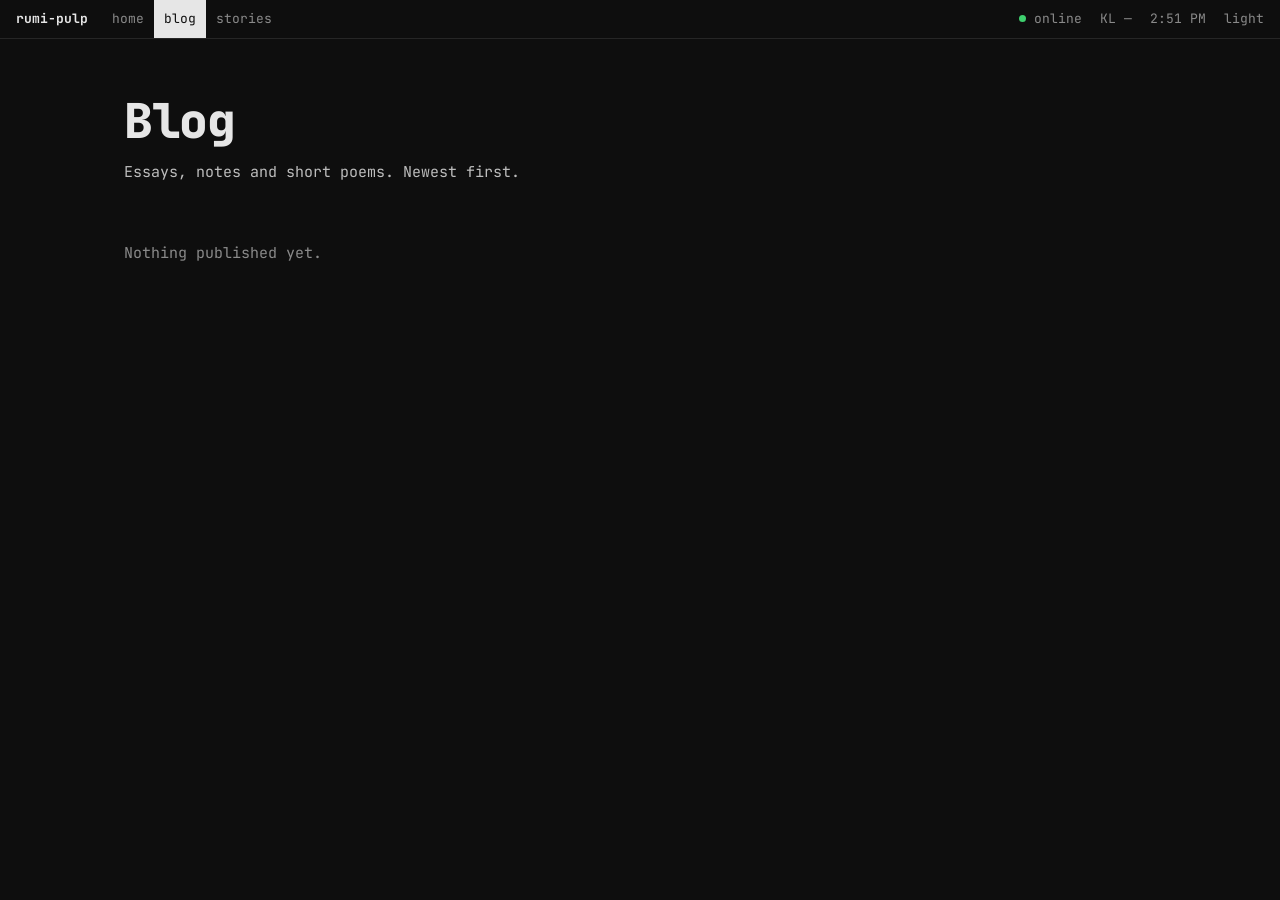
==== commit c034a53c: "Remove the handbook The handbook is not ready, so take it off the site: its page, script, styles and" ====
--- a/blog.html
+++ b/blog.html
@@ -20,7 +20,6 @@
         <nav class="nav" aria-label="Main">
           <a href="index.html" data-nav="home">home</a>
           <a href="blog.html" data-nav="blog">blog</a>
-          <a href="handbook.html" data-nav="handbook">handbook</a>
           <a href="stories.html" data-nav="stories" id="nav-stories" hidden>stories</a>
         </nav>
       </div>
@@ -49,7 +48,7 @@
     </section>
   </main>
 
-  <script src="site.js?v=3" defer></script>
+  <script src="site.js?v=6" defer></script>
   <script src="blog.js?v=3" defer></script>
 </body>
 </html>
